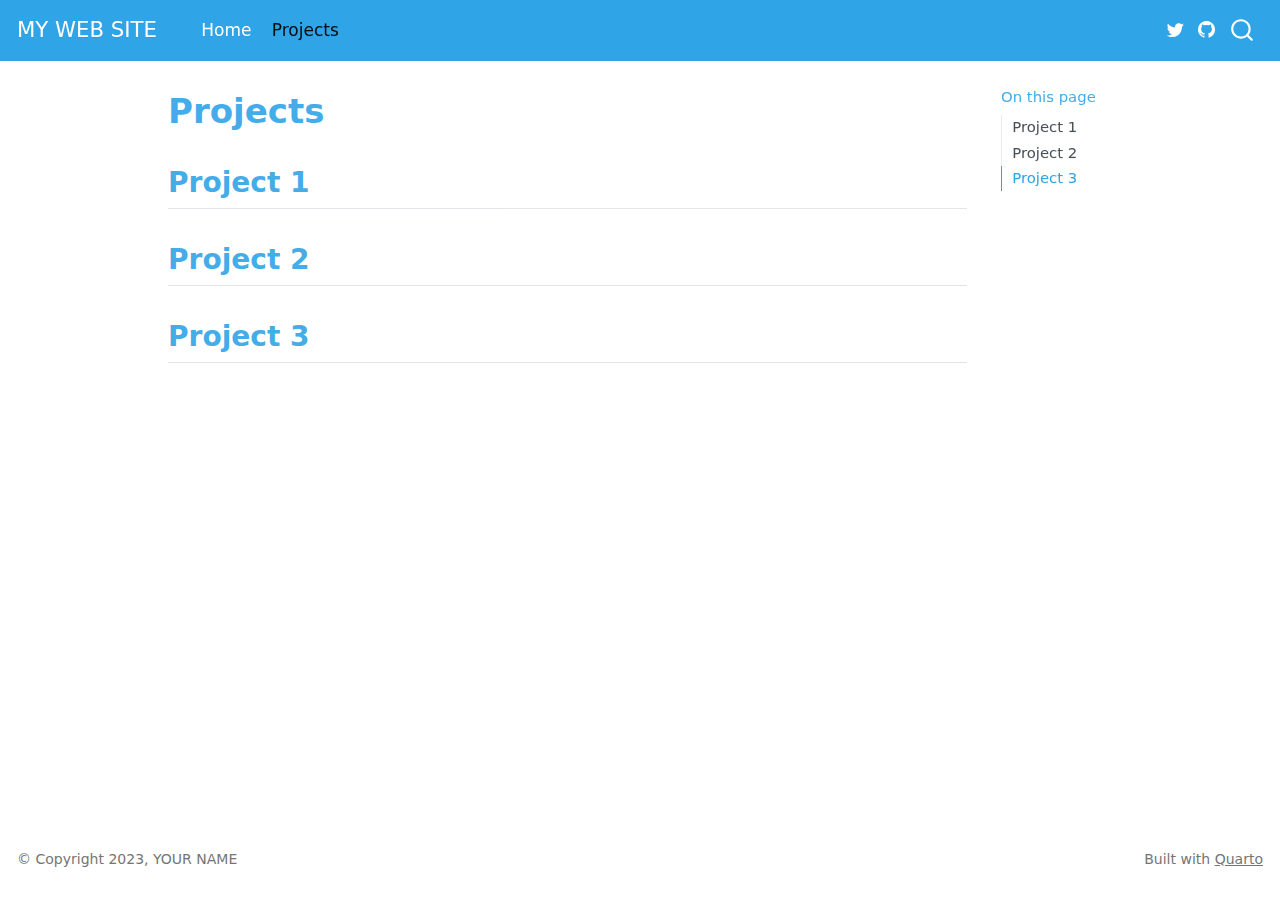
==== docs/projects.html @ 8deb4eb7 "Initial commit" ====
<!DOCTYPE html>
<html xmlns="http://www.w3.org/1999/xhtml" lang="en" xml:lang="en"><head>

<meta charset="utf-8">
<meta name="generator" content="quarto-1.3.361">

<meta name="viewport" content="width=device-width, initial-scale=1.0, user-scalable=yes">


<title>MY WEB SITE - Projects</title>
<style>
code{white-space: pre-wrap;}
span.smallcaps{font-variant: small-caps;}
div.columns{display: flex; gap: min(4vw, 1.5em);}
div.column{flex: auto; overflow-x: auto;}
div.hanging-indent{margin-left: 1.5em; text-indent: -1.5em;}
ul.task-list{list-style: none;}
ul.task-list li input[type="checkbox"] {
  width: 0.8em;
  margin: 0 0.8em 0.2em -1em; /* quarto-specific, see https://github.com/quarto-dev/quarto-cli/issues/4556 */ 
  vertical-align: middle;
}
</style>


<script src="site_libs/quarto-nav/quarto-nav.js"></script>
<script src="site_libs/quarto-nav/headroom.min.js"></script>
<script src="site_libs/clipboard/clipboard.min.js"></script>
<script src="site_libs/quarto-search/autocomplete.umd.js"></script>
<script src="site_libs/quarto-search/fuse.min.js"></script>
<script src="site_libs/quarto-search/quarto-search.js"></script>
<meta name="quarto:offset" content="./">
<script src="site_libs/quarto-html/quarto.js"></script>
<script src="site_libs/quarto-html/popper.min.js"></script>
<script src="site_libs/quarto-html/tippy.umd.min.js"></script>
<script src="site_libs/quarto-html/anchor.min.js"></script>
<link href="site_libs/quarto-html/tippy.css" rel="stylesheet">
<link href="site_libs/quarto-html/quarto-syntax-highlighting.css" rel="stylesheet" id="quarto-text-highlighting-styles">
<script src="site_libs/bootstrap/bootstrap.min.js"></script>
<link href="site_libs/bootstrap/bootstrap-icons.css" rel="stylesheet">
<link href="site_libs/bootstrap/bootstrap.min.css" rel="stylesheet" id="quarto-bootstrap" data-mode="light">
<script id="quarto-search-options" type="application/json">{
  "location": "navbar",
  "copy-button": false,
  "collapse-after": 3,
  "panel-placement": "end",
  "type": "overlay",
  "limit": 20,
  "language": {
    "search-no-results-text": "No results",
    "search-matching-documents-text": "matching documents",
    "search-copy-link-title": "Copy link to search",
    "search-hide-matches-text": "Hide additional matches",
    "search-more-match-text": "more match in this document",
    "search-more-matches-text": "more matches in this document",
    "search-clear-button-title": "Clear",
    "search-detached-cancel-button-title": "Cancel",
    "search-submit-button-title": "Submit",
    "search-label": "Search"
  }
}</script>


</head>

<body class="nav-fixed">

<div id="quarto-search-results"></div>
  <header id="quarto-header" class="headroom fixed-top">
    <nav class="navbar navbar-expand-lg navbar-dark ">
      <div class="navbar-container container-fluid">
      <div class="navbar-brand-container">
    <a class="navbar-brand" href="./index.html">
    <span class="navbar-title">MY WEB SITE</span>
    </a>
  </div>
            <div id="quarto-search" class="" title="Search"></div>
          <button class="navbar-toggler" type="button" data-bs-toggle="collapse" data-bs-target="#navbarCollapse" aria-controls="navbarCollapse" aria-expanded="false" aria-label="Toggle navigation" onclick="if (window.quartoToggleHeadroom) { window.quartoToggleHeadroom(); }">
  <span class="navbar-toggler-icon"></span>
</button>
          <div class="collapse navbar-collapse" id="navbarCollapse">
            <ul class="navbar-nav navbar-nav-scroll me-auto">
  <li class="nav-item">
    <a class="nav-link" href="./index.html" rel="" target="">
 <span class="menu-text">Home</span></a>
  </li>  
  <li class="nav-item">
    <a class="nav-link active" href="./projects.html" rel="" target="" aria-current="page">
 <span class="menu-text">Projects</span></a>
  </li>  
</ul>
            <div class="quarto-navbar-tools ms-auto">
    <a href="https://twitter.com/" title="" class="quarto-navigation-tool px-1" aria-label=""><i class="bi bi-twitter"></i></a>
    <a href="https://github.com/YOURUSERNAME/YOURREPO" title="" class="quarto-navigation-tool px-1" aria-label=""><i class="bi bi-github"></i></a>
</div>
          </div> <!-- /navcollapse -->
      </div> <!-- /container-fluid -->
    </nav>
</header>
<!-- content -->
<div id="quarto-content" class="quarto-container page-columns page-rows-contents page-layout-article page-navbar">
<!-- sidebar -->
<!-- margin-sidebar -->
    <div id="quarto-margin-sidebar" class="sidebar margin-sidebar">
        <nav id="TOC" role="doc-toc" class="toc-active">
    <h2 id="toc-title">On this page</h2>
   
  <ul>
  <li><a href="#project-1" id="toc-project-1" class="nav-link active" data-scroll-target="#project-1">Project 1</a></li>
  <li><a href="#project-2" id="toc-project-2" class="nav-link" data-scroll-target="#project-2">Project 2</a></li>
  <li><a href="#project-3" id="toc-project-3" class="nav-link" data-scroll-target="#project-3">Project 3</a></li>
  </ul>
</nav>
    </div>
<!-- main -->
<main class="content" id="quarto-document-content">

<header id="title-block-header" class="quarto-title-block default">
<div class="quarto-title">
<h1 class="title">Projects</h1>
</div>



<div class="quarto-title-meta">

    
  
    
  </div>
  

</header>

<section id="project-1" class="level2">
<h2 class="anchored" data-anchor-id="project-1">Project 1</h2>
</section>
<section id="project-2" class="level2">
<h2 class="anchored" data-anchor-id="project-2">Project 2</h2>
</section>
<section id="project-3" class="level2">
<h2 class="anchored" data-anchor-id="project-3">Project 3</h2>


</section>

</main> <!-- /main -->
<script id="quarto-html-after-body" type="application/javascript">
window.document.addEventListener("DOMContentLoaded", function (event) {
  const toggleBodyColorMode = (bsSheetEl) => {
    const mode = bsSheetEl.getAttribute("data-mode");
    const bodyEl = window.document.querySelector("body");
    if (mode === "dark") {
      bodyEl.classList.add("quarto-dark");
      bodyEl.classList.remove("quarto-light");
    } else {
      bodyEl.classList.add("quarto-light");
      bodyEl.classList.remove("quarto-dark");
    }
  }
  const toggleBodyColorPrimary = () => {
    const bsSheetEl = window.document.querySelector("link#quarto-bootstrap");
    if (bsSheetEl) {
      toggleBodyColorMode(bsSheetEl);
    }
  }
  toggleBodyColorPrimary();  
  const icon = "";
  const anchorJS = new window.AnchorJS();
  anchorJS.options = {
    placement: 'right',
    icon: icon
  };
  anchorJS.add('.anchored');
  const isCodeAnnotation = (el) => {
    for (const clz of el.classList) {
      if (clz.startsWith('code-annotation-')) {                     
        return true;
      }
    }
    return false;
  }
  const clipboard = new window.ClipboardJS('.code-copy-button', {
    text: function(trigger) {
      const codeEl = trigger.previousElementSibling.cloneNode(true);
      for (const childEl of codeEl.children) {
        if (isCodeAnnotation(childEl)) {
          childEl.remove();
        }
      }
      return codeEl.innerText;
    }
  });
  clipboard.on('success', function(e) {
    // button target
    const button = e.trigger;
    // don't keep focus
    button.blur();
    // flash "checked"
    button.classList.add('code-copy-button-checked');
    var currentTitle = button.getAttribute("title");
    button.setAttribute("title", "Copied!");
    let tooltip;
    if (window.bootstrap) {
      button.setAttribute("data-bs-toggle", "tooltip");
      button.setAttribute("data-bs-placement", "left");
      button.setAttribute("data-bs-title", "Copied!");
      tooltip = new bootstrap.Tooltip(button, 
        { trigger: "manual", 
          customClass: "code-copy-button-tooltip",
          offset: [0, -8]});
      tooltip.show();    
    }
    setTimeout(function() {
      if (tooltip) {
        tooltip.hide();
        button.removeAttribute("data-bs-title");
        button.removeAttribute("data-bs-toggle");
        button.removeAttribute("data-bs-placement");
      }
      button.setAttribute("title", currentTitle);
      button.classList.remove('code-copy-button-checked');
    }, 1000);
    // clear code selection
    e.clearSelection();
  });
  function tippyHover(el, contentFn) {
    const config = {
      allowHTML: true,
      content: contentFn,
      maxWidth: 500,
      delay: 100,
      arrow: false,
      appendTo: function(el) {
          return el.parentElement;
      },
      interactive: true,
      interactiveBorder: 10,
      theme: 'quarto',
      placement: 'bottom-start'
    };
    window.tippy(el, config); 
  }
  const noterefs = window.document.querySelectorAll('a[role="doc-noteref"]');
  for (var i=0; i<noterefs.length; i++) {
    const ref = noterefs[i];
    tippyHover(ref, function() {
      // use id or data attribute instead here
      let href = ref.getAttribute('data-footnote-href') || ref.getAttribute('href');
      try { href = new URL(href).hash; } catch {}
      const id = href.replace(/^#\/?/, "");
      const note = window.document.getElementById(id);
      return note.innerHTML;
    });
  }
      let selectedAnnoteEl;
      const selectorForAnnotation = ( cell, annotation) => {
        let cellAttr = 'data-code-cell="' + cell + '"';
        let lineAttr = 'data-code-annotation="' +  annotation + '"';
        const selector = 'span[' + cellAttr + '][' + lineAttr + ']';
        return selector;
      }
      const selectCodeLines = (annoteEl) => {
        const doc = window.document;
        const targetCell = annoteEl.getAttribute("data-target-cell");
        const targetAnnotation = annoteEl.getAttribute("data-target-annotation");
        const annoteSpan = window.document.querySelector(selectorForAnnotation(targetCell, targetAnnotation));
        const lines = annoteSpan.getAttribute("data-code-lines").split(",");
        const lineIds = lines.map((line) => {
          return targetCell + "-" + line;
        })
        let top = null;
        let height = null;
        let parent = null;
        if (lineIds.length > 0) {
            //compute the position of the single el (top and bottom and make a div)
            const el = window.document.getElementById(lineIds[0]);
            top = el.offsetTop;
            height = el.offsetHeight;
            parent = el.parentElement.parentElement;
          if (lineIds.length > 1) {
            const lastEl = window.document.getElementById(lineIds[lineIds.length - 1]);
            const bottom = lastEl.offsetTop + lastEl.offsetHeight;
            height = bottom - top;
          }
          if (top !== null && height !== null && parent !== null) {
            // cook up a div (if necessary) and position it 
            let div = window.document.getElementById("code-annotation-line-highlight");
            if (div === null) {
              div = window.document.createElement("div");
              div.setAttribute("id", "code-annotation-line-highlight");
              div.style.position = 'absolute';
              parent.appendChild(div);
            }
            div.style.top = top - 2 + "px";
            div.style.height = height + 4 + "px";
            let gutterDiv = window.document.getElementById("code-annotation-line-highlight-gutter");
            if (gutterDiv === null) {
              gutterDiv = window.document.createElement("div");
              gutterDiv.setAttribute("id", "code-annotation-line-highlight-gutter");
              gutterDiv.style.position = 'absolute';
              const codeCell = window.document.getElementById(targetCell);
              const gutter = codeCell.querySelector('.code-annotation-gutter');
              gutter.appendChild(gutterDiv);
            }
            gutterDiv.style.top = top - 2 + "px";
            gutterDiv.style.height = height + 4 + "px";
          }
          selectedAnnoteEl = annoteEl;
        }
      };
      const unselectCodeLines = () => {
        const elementsIds = ["code-annotation-line-highlight", "code-annotation-line-highlight-gutter"];
        elementsIds.forEach((elId) => {
          const div = window.document.getElementById(elId);
          if (div) {
            div.remove();
          }
        });
        selectedAnnoteEl = undefined;
      };
      // Attach click handler to the DT
      const annoteDls = window.document.querySelectorAll('dt[data-target-cell]');
      for (const annoteDlNode of annoteDls) {
        annoteDlNode.addEventListener('click', (event) => {
          const clickedEl = event.target;
          if (clickedEl !== selectedAnnoteEl) {
            unselectCodeLines();
            const activeEl = window.document.querySelector('dt[data-target-cell].code-annotation-active');
            if (activeEl) {
              activeEl.classList.remove('code-annotation-active');
            }
            selectCodeLines(clickedEl);
            clickedEl.classList.add('code-annotation-active');
          } else {
            // Unselect the line
            unselectCodeLines();
            clickedEl.classList.remove('code-annotation-active');
          }
        });
      }
  const findCites = (el) => {
    const parentEl = el.parentElement;
    if (parentEl) {
      const cites = parentEl.dataset.cites;
      if (cites) {
        return {
          el,
          cites: cites.split(' ')
        };
      } else {
        return findCites(el.parentElement)
      }
    } else {
      return undefined;
    }
  };
  var bibliorefs = window.document.querySelectorAll('a[role="doc-biblioref"]');
  for (var i=0; i<bibliorefs.length; i++) {
    const ref = bibliorefs[i];
    const citeInfo = findCites(ref);
    if (citeInfo) {
      tippyHover(citeInfo.el, function() {
        var popup = window.document.createElement('div');
        citeInfo.cites.forEach(function(cite) {
          var citeDiv = window.document.createElement('div');
          citeDiv.classList.add('hanging-indent');
          citeDiv.classList.add('csl-entry');
          var biblioDiv = window.document.getElementById('ref-' + cite);
          if (biblioDiv) {
            citeDiv.innerHTML = biblioDiv.innerHTML;
          }
          popup.appendChild(citeDiv);
        });
        return popup.innerHTML;
      });
    }
  }
});
</script>
</div> <!-- /content -->
<footer class="footer">
  <div class="nav-footer">
    <div class="nav-footer-left">© Copyright 2023, YOUR NAME</div>   
    <div class="nav-footer-center">
      &nbsp;
    </div>
    <div class="nav-footer-right">Built with <a href="https://quarto.org/">Quarto</a></div>
  </div>
</footer>



</body></html>
---- docs/site_libs/quarto-html/tippy.css ----
.tippy-box[data-animation=fade][data-state=hidden]{opacity:0}[data-tippy-root]{max-width:calc(100vw - 10px)}.tippy-box{position:relative;background-color:#333;color:#fff;border-radius:4px;font-size:14px;line-height:1.4;white-space:normal;outline:0;transition-property:transform,visibility,opacity}.tippy-box[data-placement^=top]>.tippy-arrow{bottom:0}.tippy-box[data-placement^=top]>.tippy-arrow:before{bottom:-7px;left:0;border-width:8px 8px 0;border-top-color:initial;transform-origin:center top}.tippy-box[data-placement^=bottom]>.tippy-arrow{top:0}.tippy-box[data-placement^=bottom]>.tippy-arrow:before{top:-7px;left:0;border-width:0 8px 8px;border-bottom-color:initial;transform-origin:center bottom}.tippy-box[data-placement^=left]>.tippy-arrow{right:0}.tippy-box[data-placement^=left]>.tippy-arrow:before{border-width:8px 0 8px 8px;border-left-color:initial;right:-7px;transform-origin:center left}.tippy-box[data-placement^=right]>.tippy-arrow{left:0}.tippy-box[data-placement^=right]>.tippy-arrow:before{left:-7px;border-width:8px 8px 8px 0;border-right-color:initial;transform-origin:center right}.tippy-box[data-inertia][data-state=visible]{transition-timing-function:cubic-bezier(.54,1.5,.38,1.11)}.tippy-arrow{width:16px;height:16px;color:#333}.tippy-arrow:before{content:"";position:absolute;border-color:transparent;border-style:solid}.tippy-content{position:relative;padding:5px 9px;z-index:1}
---- docs/site_libs/quarto-html/quarto-syntax-highlighting.css ----
/* quarto syntax highlight colors */
:root {
  --quarto-hl-ot-color: #003B4F;
  --quarto-hl-at-color: #657422;
  --quarto-hl-ss-color: #20794D;
  --quarto-hl-an-color: #5E5E5E;
  --quarto-hl-fu-color: #4758AB;
  --quarto-hl-st-color: #20794D;
  --quarto-hl-cf-color: #003B4F;
  --quarto-hl-op-color: #5E5E5E;
  --quarto-hl-er-color: #AD0000;
  --quarto-hl-bn-color: #AD0000;
  --quarto-hl-al-color: #AD0000;
  --quarto-hl-va-color: #111111;
  --quarto-hl-bu-color: inherit;
  --quarto-hl-ex-color: inherit;
  --quarto-hl-pp-color: #AD0000;
  --quarto-hl-in-color: #5E5E5E;
  --quarto-hl-vs-color: #20794D;
  --quarto-hl-wa-color: #5E5E5E;
  --quarto-hl-do-color: #5E5E5E;
  --quarto-hl-im-color: #00769E;
  --quarto-hl-ch-color: #20794D;
  --quarto-hl-dt-color: #AD0000;
  --quarto-hl-fl-color: #AD0000;
  --quarto-hl-co-color: #5E5E5E;
  --quarto-hl-cv-color: #5E5E5E;
  --quarto-hl-cn-color: #8f5902;
  --quarto-hl-sc-color: #5E5E5E;
  --quarto-hl-dv-color: #AD0000;
  --quarto-hl-kw-color: #003B4F;
}

/* other quarto variables */
:root {
  --quarto-font-monospace: SFMono-Regular, Menlo, Monaco, Consolas, "Liberation Mono", "Courier New", monospace;
}

pre > code.sourceCode > span {
  color: #003B4F;
}

code span {
  color: #003B4F;
}

code.sourceCode > span {
  color: #003B4F;
}

div.sourceCode,
div.sourceCode pre.sourceCode {
  color: #003B4F;
}

code span.ot {
  color: #003B4F;
  font-style: inherit;
}

code span.at {
  color: #657422;
  font-style: inherit;
}

code span.ss {
  color: #20794D;
  font-style: inherit;
}

code span.an {
  color: #5E5E5E;
  font-style: inherit;
}

code span.fu {
  color: #4758AB;
  font-style: inherit;
}

code span.st {
  color: #20794D;
  font-style: inherit;
}

code span.cf {
  color: #003B4F;
  font-style: inherit;
}

code span.op {
  color: #5E5E5E;
  font-style: inherit;
}

code span.er {
  color: #AD0000;
  font-style: inherit;
}

code span.bn {
  color: #AD0000;
  font-style: inherit;
}

code span.al {
  color: #AD0000;
  font-style: inherit;
}

code span.va {
  color: #111111;
  font-style: inherit;
}

code span.bu {
  font-style: inherit;
}

code span.ex {
  font-style: inherit;
}

code span.pp {
  color: #AD0000;
  font-style: inherit;
}

code span.in {
  color: #5E5E5E;
  font-style: inherit;
}

code span.vs {
  color: #20794D;
  font-style: inherit;
}

code span.wa {
  color: #5E5E5E;
  font-style: italic;
}

code span.do {
  color: #5E5E5E;
  font-style: italic;
}

code span.im {
  color: #00769E;
  font-style: inherit;
}

code span.ch {
  color: #20794D;
  font-style: inherit;
}

code span.dt {
  color: #AD0000;
  font-style: inherit;
}

code span.fl {
  color: #AD0000;
  font-style: inherit;
}

code span.co {
  color: #5E5E5E;
  font-style: inherit;
}

code span.cv {
  color: #5E5E5E;
  font-style: italic;
}

code span.cn {
  color: #8f5902;
  font-style: inherit;
}

code span.sc {
  color: #5E5E5E;
  font-style: inherit;
}

code span.dv {
  color: #AD0000;
  font-style: inherit;
}

code span.kw {
  color: #003B4F;
  font-style: inherit;
}

.prevent-inlining {
  content: "</";
}

/*# sourceMappingURL=debc5d5d77c3f9108843748ff7464032.css.map */
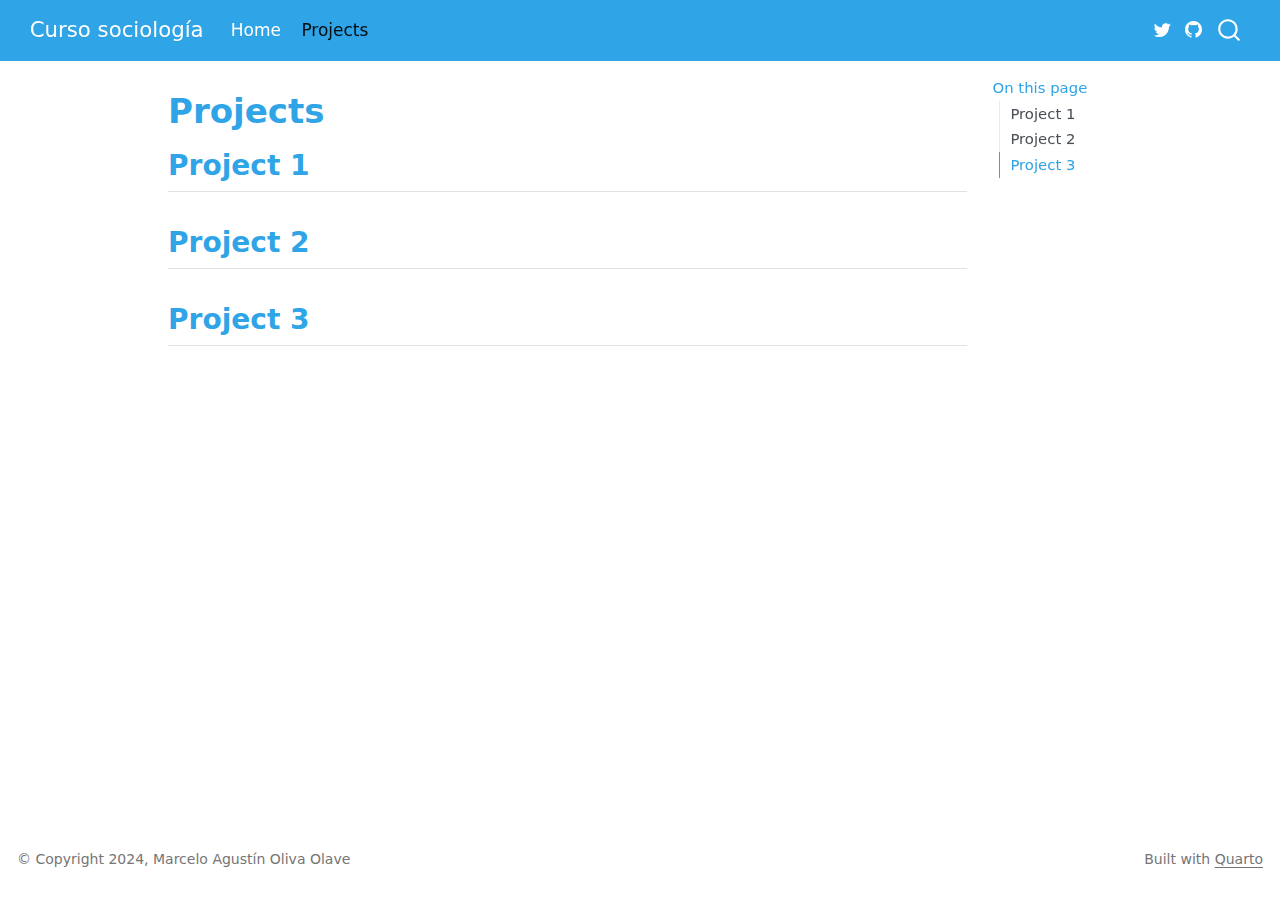
==== commit ce52629a: "render" ====
--- a/docs/projects.html
+++ b/docs/projects.html
@@ -2,12 +2,12 @@
 <html xmlns="http://www.w3.org/1999/xhtml" lang="en" xml:lang="en"><head>
 
 <meta charset="utf-8">
-<meta name="generator" content="quarto-1.3.361">
+<meta name="generator" content="quarto-1.5.54">
 
 <meta name="viewport" content="width=device-width, initial-scale=1.0, user-scalable=yes">
 
 
-<title>MY WEB SITE - Projects</title>
+<title>Projects – Curso sociología</title>
 <style>
 code{white-space: pre-wrap;}
 span.smallcaps{font-variant: small-caps;}
@@ -45,7 +45,13 @@
   "collapse-after": 3,
   "panel-placement": "end",
   "type": "overlay",
-  "limit": 20,
+  "limit": 50,
+  "keyboard-shortcut": [
+    "f",
+    "/",
+    "s"
+  ],
+  "show-item-context": false,
   "language": {
     "search-no-results-text": "No results",
     "search-matching-documents-text": "matching documents",
@@ -54,6 +60,7 @@
     "search-more-match-text": "more match in this document",
     "search-more-matches-text": "more matches in this document",
     "search-clear-button-title": "Clear",
+    "search-text-placeholder": "",
     "search-detached-cancel-button-title": "Cancel",
     "search-submit-button-title": "Submit",
     "search-label": "Search"
@@ -67,33 +74,33 @@
 
 <div id="quarto-search-results"></div>
   <header id="quarto-header" class="headroom fixed-top">
-    <nav class="navbar navbar-expand-lg navbar-dark ">
+    <nav class="navbar navbar-expand-lg " data-bs-theme="dark">
       <div class="navbar-container container-fluid">
-      <div class="navbar-brand-container">
+      <div class="navbar-brand-container mx-auto">
     <a class="navbar-brand" href="./index.html">
-    <span class="navbar-title">MY WEB SITE</span>
+    <span class="navbar-title">Curso sociología</span>
     </a>
   </div>
             <div id="quarto-search" class="" title="Search"></div>
-          <button class="navbar-toggler" type="button" data-bs-toggle="collapse" data-bs-target="#navbarCollapse" aria-controls="navbarCollapse" aria-expanded="false" aria-label="Toggle navigation" onclick="if (window.quartoToggleHeadroom) { window.quartoToggleHeadroom(); }">
+          <button class="navbar-toggler" type="button" data-bs-toggle="collapse" data-bs-target="#navbarCollapse" aria-controls="navbarCollapse" role="menu" aria-expanded="false" aria-label="Toggle navigation" onclick="if (window.quartoToggleHeadroom) { window.quartoToggleHeadroom(); }">
   <span class="navbar-toggler-icon"></span>
 </button>
           <div class="collapse navbar-collapse" id="navbarCollapse">
             <ul class="navbar-nav navbar-nav-scroll me-auto">
   <li class="nav-item">
-    <a class="nav-link" href="./index.html" rel="" target="">
- <span class="menu-text">Home</span></a>
+    <a class="nav-link" href="./index.html"> 
+<span class="menu-text">Home</span></a>
   </li>  
   <li class="nav-item">
-    <a class="nav-link active" href="./projects.html" rel="" target="" aria-current="page">
- <span class="menu-text">Projects</span></a>
+    <a class="nav-link active" href="./projects.html" aria-current="page"> 
+<span class="menu-text">Projects</span></a>
   </li>  
 </ul>
-            <div class="quarto-navbar-tools ms-auto">
-    <a href="https://twitter.com/" title="" class="quarto-navigation-tool px-1" aria-label=""><i class="bi bi-twitter"></i></a>
-    <a href="https://github.com/YOURUSERNAME/YOURREPO" title="" class="quarto-navigation-tool px-1" aria-label=""><i class="bi bi-github"></i></a>
+          </div> <!-- /navcollapse -->
+            <div class="quarto-navbar-tools">
+    <a href="https://twitter.com/molivaolave" title="" class="quarto-navigation-tool px-1" aria-label=""><i class="bi bi-twitter"></i></a>
+    <a href="https://github.com/moliva-sociologia/template001" title="" class="quarto-navigation-tool px-1" aria-label=""><i class="bi bi-github"></i></a>
 </div>
-          </div> <!-- /navcollapse -->
       </div> <!-- /container-fluid -->
     </nav>
 </header>
@@ -130,7 +137,9 @@
   </div>
   
 
+
 </header>
+
 
 <section id="project-1" class="level2">
 <h2 class="anchored" data-anchor-id="project-1">Project 1</h2>
@@ -180,18 +189,7 @@
     }
     return false;
   }
-  const clipboard = new window.ClipboardJS('.code-copy-button', {
-    text: function(trigger) {
-      const codeEl = trigger.previousElementSibling.cloneNode(true);
-      for (const childEl of codeEl.children) {
-        if (isCodeAnnotation(childEl)) {
-          childEl.remove();
-        }
-      }
-      return codeEl.innerText;
-    }
-  });
-  clipboard.on('success', function(e) {
+  const onCopySuccess = function(e) {
     // button target
     const button = e.trigger;
     // don't keep focus
@@ -223,11 +221,50 @@
     }, 1000);
     // clear code selection
     e.clearSelection();
+  }
+  const getTextToCopy = function(trigger) {
+      const codeEl = trigger.previousElementSibling.cloneNode(true);
+      for (const childEl of codeEl.children) {
+        if (isCodeAnnotation(childEl)) {
+          childEl.remove();
+        }
+      }
+      return codeEl.innerText;
+  }
+  const clipboard = new window.ClipboardJS('.code-copy-button:not([data-in-quarto-modal])', {
+    text: getTextToCopy
   });
-  function tippyHover(el, contentFn) {
+  clipboard.on('success', onCopySuccess);
+  if (window.document.getElementById('quarto-embedded-source-code-modal')) {
+    // For code content inside modals, clipBoardJS needs to be initialized with a container option
+    // TODO: Check when it could be a function (https://github.com/zenorocha/clipboard.js/issues/860)
+    const clipboardModal = new window.ClipboardJS('.code-copy-button[data-in-quarto-modal]', {
+      text: getTextToCopy,
+      container: window.document.getElementById('quarto-embedded-source-code-modal')
+    });
+    clipboardModal.on('success', onCopySuccess);
+  }
+    var localhostRegex = new RegExp(/^(?:http|https):\/\/localhost\:?[0-9]*\//);
+    var mailtoRegex = new RegExp(/^mailto:/);
+      var filterRegex = new RegExp('/' + window.location.host + '/');
+    var isInternal = (href) => {
+        return filterRegex.test(href) || localhostRegex.test(href) || mailtoRegex.test(href);
+    }
+    // Inspect non-navigation links and adorn them if external
+ 	var links = window.document.querySelectorAll('a[href]:not(.nav-link):not(.navbar-brand):not(.toc-action):not(.sidebar-link):not(.sidebar-item-toggle):not(.pagination-link):not(.no-external):not([aria-hidden]):not(.dropdown-item):not(.quarto-navigation-tool):not(.about-link)');
+    for (var i=0; i<links.length; i++) {
+      const link = links[i];
+      if (!isInternal(link.href)) {
+        // undo the damage that might have been done by quarto-nav.js in the case of
+        // links that we want to consider external
+        if (link.dataset.originalHref !== undefined) {
+          link.href = link.dataset.originalHref;
+        }
+      }
+    }
+  function tippyHover(el, contentFn, onTriggerFn, onUntriggerFn) {
     const config = {
       allowHTML: true,
-      content: contentFn,
       maxWidth: 500,
       delay: 100,
       arrow: false,
@@ -237,8 +274,17 @@
       interactive: true,
       interactiveBorder: 10,
       theme: 'quarto',
-      placement: 'bottom-start'
+      placement: 'bottom-start',
     };
+    if (contentFn) {
+      config.content = contentFn;
+    }
+    if (onTriggerFn) {
+      config.onTrigger = onTriggerFn;
+    }
+    if (onUntriggerFn) {
+      config.onUntrigger = onUntriggerFn;
+    }
     window.tippy(el, config); 
   }
   const noterefs = window.document.querySelectorAll('a[role="doc-noteref"]');
@@ -250,7 +296,130 @@
       try { href = new URL(href).hash; } catch {}
       const id = href.replace(/^#\/?/, "");
       const note = window.document.getElementById(id);
-      return note.innerHTML;
+      if (note) {
+        return note.innerHTML;
+      } else {
+        return "";
+      }
+    });
+  }
+  const xrefs = window.document.querySelectorAll('a.quarto-xref');
+  const processXRef = (id, note) => {
+    // Strip column container classes
+    const stripColumnClz = (el) => {
+      el.classList.remove("page-full", "page-columns");
+      if (el.children) {
+        for (const child of el.children) {
+          stripColumnClz(child);
+        }
+      }
+    }
+    stripColumnClz(note)
+    if (id === null || id.startsWith('sec-')) {
+      // Special case sections, only their first couple elements
+      const container = document.createElement("div");
+      if (note.children && note.children.length > 2) {
+        container.appendChild(note.children[0].cloneNode(true));
+        for (let i = 1; i < note.children.length; i++) {
+          const child = note.children[i];
+          if (child.tagName === "P" && child.innerText === "") {
+            continue;
+          } else {
+            container.appendChild(child.cloneNode(true));
+            break;
+          }
+        }
+        if (window.Quarto?.typesetMath) {
+          window.Quarto.typesetMath(container);
+        }
+        return container.innerHTML
+      } else {
+        if (window.Quarto?.typesetMath) {
+          window.Quarto.typesetMath(note);
+        }
+        return note.innerHTML;
+      }
+    } else {
+      // Remove any anchor links if they are present
+      const anchorLink = note.querySelector('a.anchorjs-link');
+      if (anchorLink) {
+        anchorLink.remove();
+      }
+      if (window.Quarto?.typesetMath) {
+        window.Quarto.typesetMath(note);
+      }
+      // TODO in 1.5, we should make sure this works without a callout special case
+      if (note.classList.contains("callout")) {
+        return note.outerHTML;
+      } else {
+        return note.innerHTML;
+      }
+    }
+  }
+  for (var i=0; i<xrefs.length; i++) {
+    const xref = xrefs[i];
+    tippyHover(xref, undefined, function(instance) {
+      instance.disable();
+      let url = xref.getAttribute('href');
+      let hash = undefined; 
+      if (url.startsWith('#')) {
+        hash = url;
+      } else {
+        try { hash = new URL(url).hash; } catch {}
+      }
+      if (hash) {
+        const id = hash.replace(/^#\/?/, "");
+        const note = window.document.getElementById(id);
+        if (note !== null) {
+          try {
+            const html = processXRef(id, note.cloneNode(true));
+            instance.setContent(html);
+          } finally {
+            instance.enable();
+            instance.show();
+          }
+        } else {
+          // See if we can fetch this
+          fetch(url.split('#')[0])
+          .then(res => res.text())
+          .then(html => {
+            const parser = new DOMParser();
+            const htmlDoc = parser.parseFromString(html, "text/html");
+            const note = htmlDoc.getElementById(id);
+            if (note !== null) {
+              const html = processXRef(id, note);
+              instance.setContent(html);
+            } 
+          }).finally(() => {
+            instance.enable();
+            instance.show();
+          });
+        }
+      } else {
+        // See if we can fetch a full url (with no hash to target)
+        // This is a special case and we should probably do some content thinning / targeting
+        fetch(url)
+        .then(res => res.text())
+        .then(html => {
+          const parser = new DOMParser();
+          const htmlDoc = parser.parseFromString(html, "text/html");
+          const note = htmlDoc.querySelector('main.content');
+          if (note !== null) {
+            // This should only happen for chapter cross references
+            // (since there is no id in the URL)
+            // remove the first header
+            if (note.children.length > 0 && note.children[0].tagName === "HEADER") {
+              note.children[0].remove();
+            }
+            const html = processXRef(null, note);
+            instance.setContent(html);
+          } 
+        }).finally(() => {
+          instance.enable();
+          instance.show();
+        });
+      }
+    }, function(instance) {
     });
   }
       let selectedAnnoteEl;
@@ -294,6 +463,7 @@
             }
             div.style.top = top - 2 + "px";
             div.style.height = height + 4 + "px";
+            div.style.left = 0;
             let gutterDiv = window.document.getElementById("code-annotation-line-highlight-gutter");
             if (gutterDiv === null) {
               gutterDiv = window.document.createElement("div");
@@ -319,6 +489,32 @@
         });
         selectedAnnoteEl = undefined;
       };
+        // Handle positioning of the toggle
+    window.addEventListener(
+      "resize",
+      throttle(() => {
+        elRect = undefined;
+        if (selectedAnnoteEl) {
+          selectCodeLines(selectedAnnoteEl);
+        }
+      }, 10)
+    );
+    function throttle(fn, ms) {
+    let throttle = false;
+    let timer;
+      return (...args) => {
+        if(!throttle) { // first call gets through
+            fn.apply(this, args);
+            throttle = true;
+        } else { // all the others get throttled
+            if(timer) clearTimeout(timer); // cancel #2
+            timer = setTimeout(() => {
+              fn.apply(this, args);
+              timer = throttle = false;
+            }, ms);
+        }
+      };
+    }
       // Attach click handler to the DT
       const annoteDls = window.document.querySelectorAll('dt[data-target-cell]');
       for (const annoteDlNode of annoteDls) {
@@ -381,14 +577,19 @@
 </div> <!-- /content -->
 <footer class="footer">
   <div class="nav-footer">
-    <div class="nav-footer-left">© Copyright 2023, YOUR NAME</div>   
+    <div class="nav-footer-left">
+<p>© Copyright 2024, Marcelo Agustín Oliva Olave</p>
+</div>   
     <div class="nav-footer-center">
       &nbsp;
     </div>
-    <div class="nav-footer-right">Built with <a href="https://quarto.org/">Quarto</a></div>
+    <div class="nav-footer-right">
+<p>Built with <a href="https://quarto.org/">Quarto</a></p>
+</div>
   </div>
 </footer>
 
 
 
+
 </body></html>--- a/docs/site_libs/quarto-html/quarto-syntax-highlighting.css
+++ b/docs/site_libs/quarto-html/quarto-syntax-highlighting.css
@@ -85,6 +85,7 @@
 
 code span.cf {
   color: #003B4F;
+  font-weight: bold;
   font-style: inherit;
 }
 
@@ -193,6 +194,7 @@
 
 code span.kw {
   color: #003B4F;
+  font-weight: bold;
   font-style: inherit;
 }
 
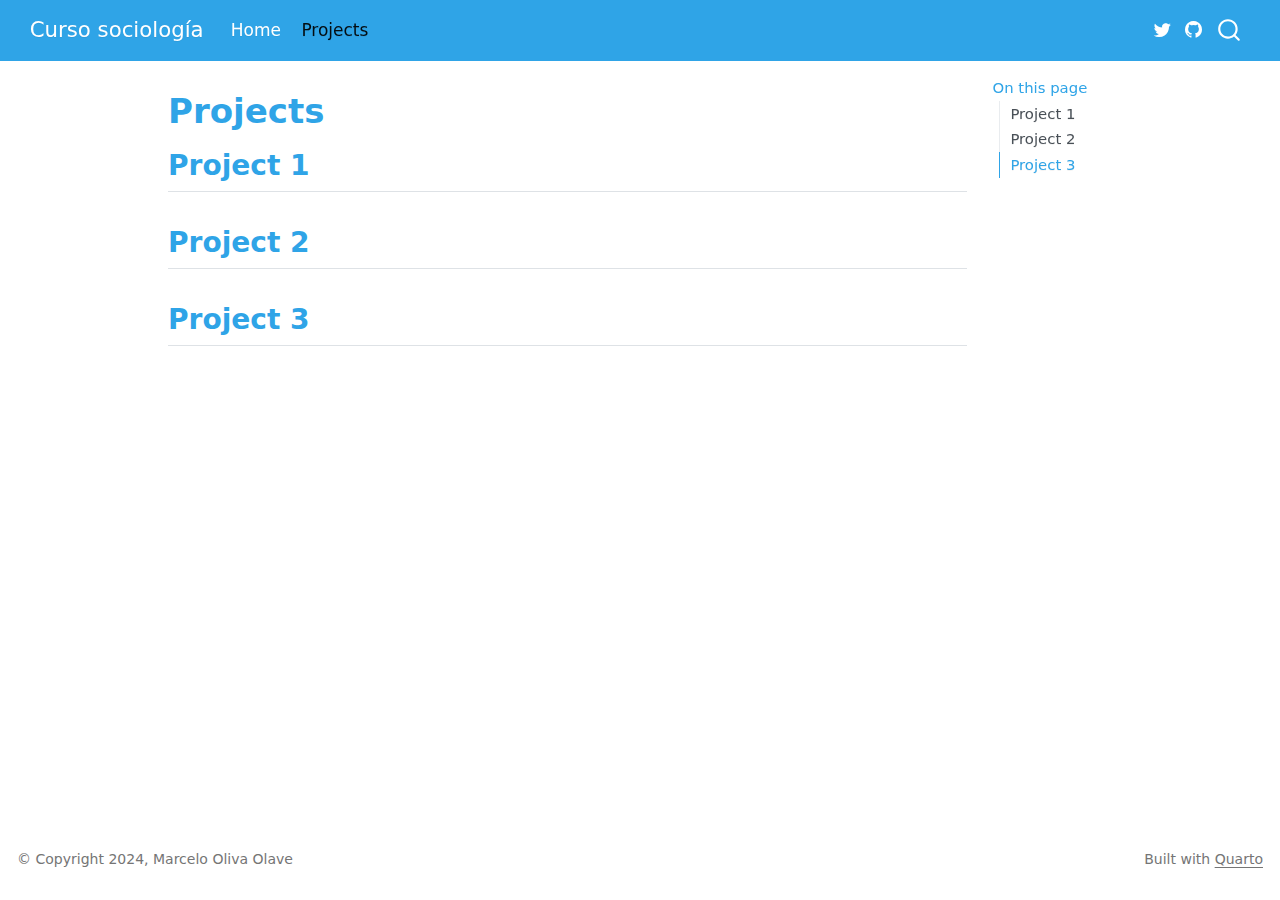
==== commit a8ca85fb: "render" ====
--- a/docs/projects.html
+++ b/docs/projects.html
@@ -578,7 +578,7 @@
 <footer class="footer">
   <div class="nav-footer">
     <div class="nav-footer-left">
-<p>© Copyright 2024, Marcelo Agustín Oliva Olave</p>
+<p>© Copyright 2024, Marcelo Oliva Olave</p>
 </div>   
     <div class="nav-footer-center">
       &nbsp;
